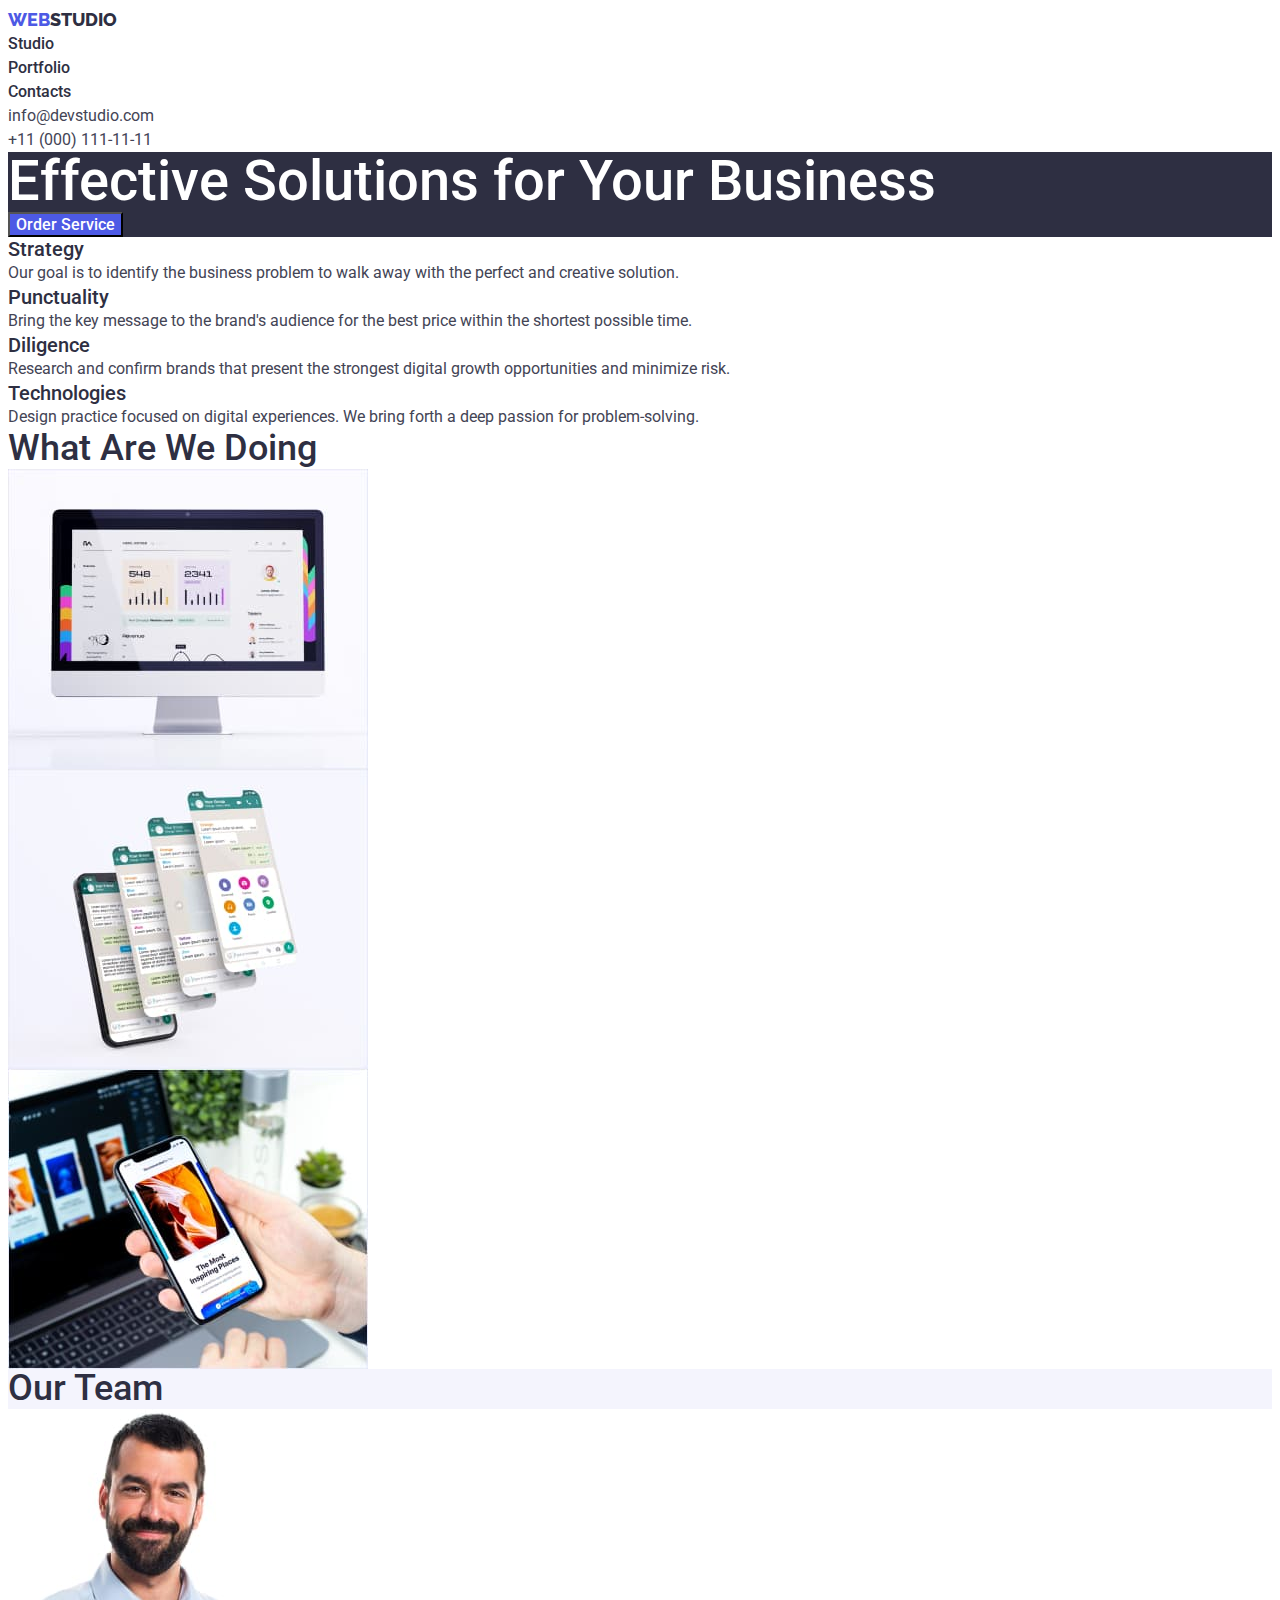
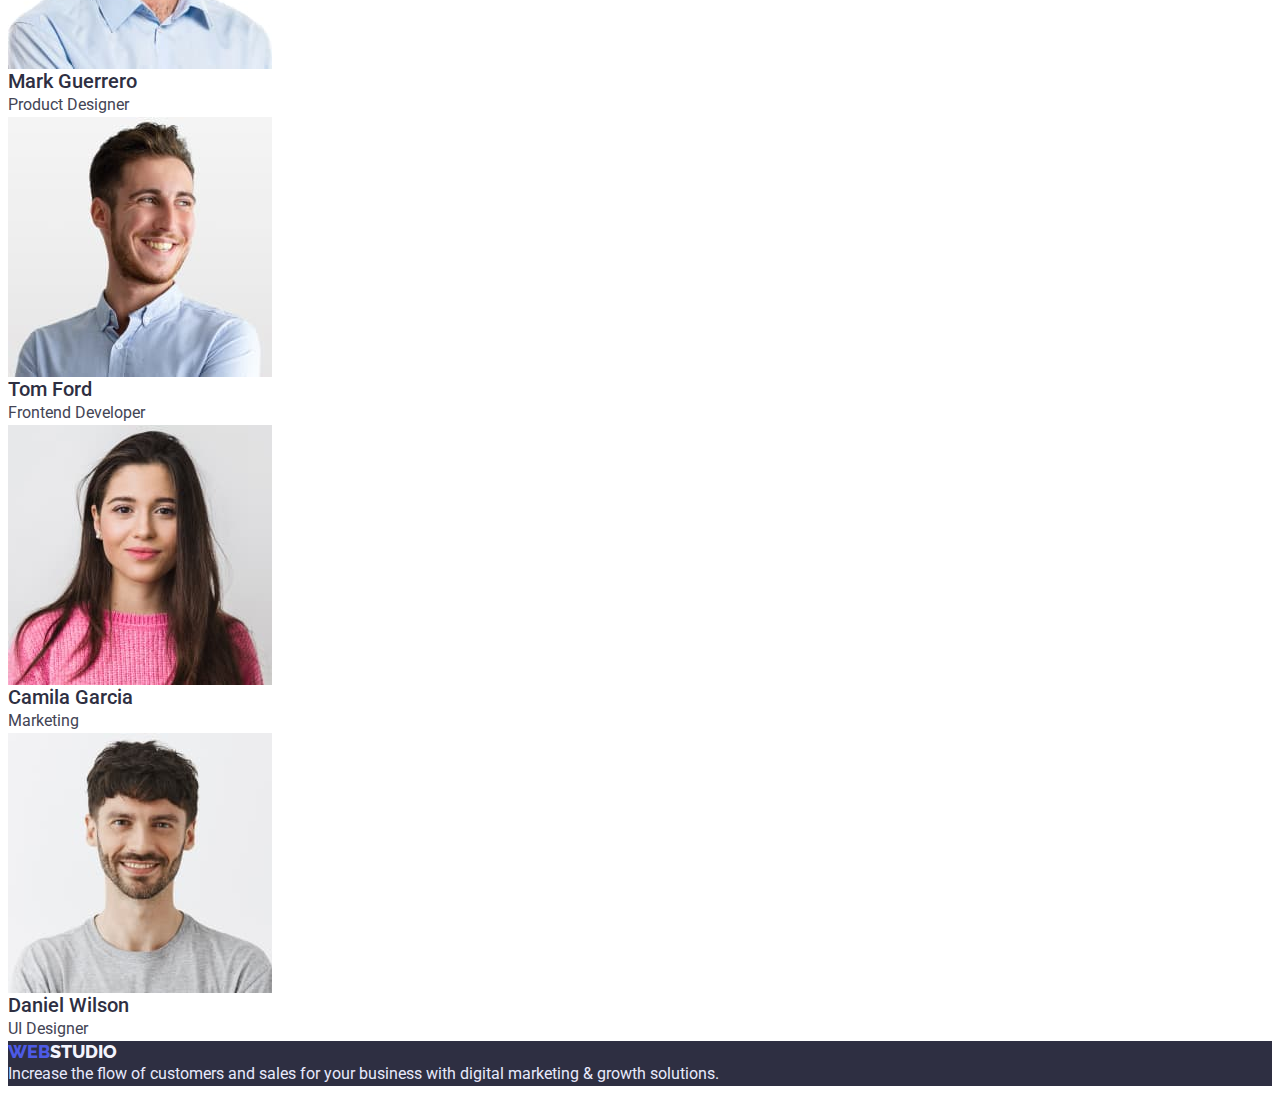
==== index.html @ faf197ce "create" ====
<!DOCTYPE html>
<html lang="en">
	<head>
		<meta charset="UTF-8" />
		<meta http-equiv="X-UA-Compatible" content="IE=edge" />
		<meta name="viewport" content="width=device-width, initial-scale=1.0" />
		<title>Webstudio</title>
		<link rel="preconnect" href="https://fonts.googleapis.com" />
		<link rel="preconnect" href="https://fonts.gstatic.com" crossorigin />
		<link
			href="https://fonts.googleapis.com/css2?family=Raleway:wght@800&family=Roboto:wght@400;500;700&display=swap"
			rel="stylesheet"
		/>
		<link rel="stylesheet" href="./css/styles.css" />
	</head>
	<body>
		<header>
			<nav class="logo">
				<!-- logo -->
				<a href="./index.html" class="logo-header">Web<span class="studio-header">Studio</span></a>
				<!-- navigation -->
				<ul>
					<li><a href="./index.html" class="menu">Studio</a></li>
					<li><a href="./portfolio.html" class="menu">Portfolio</a></li>
					<li><a href="#" class="menu">Contacts</a></li>
				</ul>
			</nav>
			<!-- contacts -->
			<ul>
				<li>
					<a href="mailto:info@devstudio.com" class="contacts">info@devstudio.com</a>
				</li>
				<li>
					<a href="tel:+110001111111" class="contacts">+11 (000) 111-11-11</a>
				</li>
			</ul>
		</header>
		<main>
			<!-- header -->
			<section class="header">
				<h1 class="header-tittle">Effective Solutions for Your Business</h1>
				<button type="button" class="header-button">Order Service</button>
			</section>
			<!-- features -->
			<section class="features">
				<ul>
					<li>
						<h3 class="features-title">Strategy</h3>
						<p class="features-text">
							Our goal is to identify the business problem to walk away with the perfect and creative solution.
						</p>
					</li>
					<li>
						<h3 class="features-title">Punctuality</h3>
						<p class="features-text">
							Bring the key message to the brand's audience for the best price within the shortest possible time.
						</p>
					</li>
					<li>
						<h3 class="features-title">Diligence</h3>
						<p class="features-text">
							Research and confirm brands that present the strongest digital growth opportunities and minimize risk.
						</p>
					</li>
					<li>
						<h3 class="features-title">Technologies</h3>
						<p class="features-text">
							Design practice focused on digital experiences. We bring forth a deep passion for problem-solving.
						</p>
					</li>
				</ul>
				<!-- What are we doing -->
				<h2 class="second-title">What are we doing</h2>
				<ul>
					<li><img src="./images/rectangle1.jpg" width="360" alt="foto1" /></li>
					<li><img src="./images/rectangle2.jpg" width="360" alt="foto2" /></li>
					<li><img src="./images/rectangle3.jpg" width="360" alt="foto3" /></li>
				</ul>
			</section>
			<!-- Our team -->
			<section class="team">
				<h2 class="team-title">Our Team</h2>
				<ul>
					<li class="team-card-link">
						<img src="./images/team1.jpg" width="264" alt="team1" />
						<h3 class="team-card-title">Mark Guerrero</h3>
						<p class="team-specialization">Product Designer</p>
					</li>
					<li class="team-card-link">
						<img src="./images/team2.jpg" width="264" alt="team2" />
						<h3 class="team-card-title">Tom Ford</h3>
						<p class="team-specialization">Frontend Developer</p>
					</li>
					<li class="team-card-link">
						<img src="./images/team3.jpg" width="264" alt="team3" />
						<h3 class="team-card-title">Camila Garcia</h3>
						<p class="team-specialization">Marketing</p>
					</li>
					<li class="team-card-link">
						<img src="./images/team4.jpg" width="264" alt="team4" />
						<h3 class="team-card-title">Daniel Wilson</h3>
						<p class="team-specialization">UI Designer</p>
					</li>
				</ul>
			</section>
		</main>
		<!-- footer -->
		<footer class="footer">
			<a href="./index.html" class="logo-footer">Web<span class="studio-footer">Studio</span></a>
			<p class="footer-text">
				Increase the flow of customers and sales for your business with digital marketing & growth solutions.
			</p>
		</footer>
	</body>
</html>
---- css/styles.css ----
:root {
    --light-color: #F4F4FD;
    --dark-color: #2E2F42; 
    --primary-brand-color: #4D5AE5;
    --text-color: #434455;
    --accent-color: #E7E9FC;
    --light-text: #FFFFFF;
}

body {
    font-family: 'Roboto', sans-serif;
    color: var(--text-color);
}

a {
    text-decoration: none;
    color: inherit;
}

p,
h1,
h2,
h3,
h4,
h5,
h6 {
    margin: 0;
}

button {
    cursor: pointer;
}

ul,
ol {
    list-style: none;
    margin: 0;
    padding: 0;
}

img {
    display: block;
    max-width: 100%;
    height: auto;
}

/* WEB - header*/
.logo-header {
    color: var(--primary-brand-color);
}
 
/* STUDIO - header */
.studio-header {
    color: var(--dark-color);
}

 /* logo - header */
 .logo-header, 
 .studio-header {
    font-family: 'Raleway';
    font-weight: 800;
    font-size: 18px;
    line-height: 1.33;
    text-transform: uppercase;
 }

/* navigation */
.menu {
    color: var(--dark-color);
    font-weight: 500;
    line-height: 1.5;
}

.menu:hover,
.menu:focus {
    color: var(--text-color);
}

.menu:active { 
    color: var(--primary-brand-color);
}

.contacts {
    color: var(--text-color);
    line-height: 1.5;
}

.contacts:hover, 
.contacts:focus {
    color: var(--primary-brand-color);
}

/* header */
.header {
    background-color: var(--dark-color);
}

.header-tittle {
    color: var(--light-text);
    font-weight: 500;
    font-size: 56px;
    line-height: 1.07;
}

.header-button {
    font-family: 'Roboto', sans-serif;
    font-size: 16px;
    color: var(--light-text);
    background-color:var(--primary-brand-color);
    font-weight: 500;
    line-height: 1.19;    
}

.header-button:hover,
.header-button:focus,
.header-button:active {
    background-color: #404BBF;
}

/* features */
.features-title,
.team-card-title,
.card-title {
    color: var(--dark-color);
    font-weight: 500;
    font-size: 20px;
    line-height: 1.2;
}

.features-text,
.team-specialization {
    line-height: 1.5;
}

/* What are we doing */
.second-title,
.team-title {
    color: var(--dark-color);
    font-weight: 500;
    font-size: 36px;
    line-height: 1.11;
    text-transform: capitalize;
}

/* team */
.team {
    background-color: var(--light-color);
}

.team-card-link {
    background-color: var(--light-text);
}

 /* footer */
.footer {
    background-color: var(--dark-color);
}

.logo-footer {
    color: var(--primary-brand-color);
}

.studio-footer {
    color: var(--light-color);
}

.logo-footer, .studio-footer {
    font-family: 'Raleway';
    font-weight: 800;
    font-size: 18px;
    line-height: 1.17;
    text-transform: uppercase;
}

.footer-text {
    color: var(--accent-color);
    line-height: 1.5;    
}

/* PORTFOLIO */
/* header */
/* filters */
.visually-hidden {
    position: absolute;
    white-space: nowrap;
    width: 1px;
    height: 1px;
    overflow: hidden;
    border: 0;
    padding: 0;
    clip: rect(0 0 0 0);
    clip-path: inset(50%);
    margin: -1px;
}

.filters-btn {
    font-family: 'Roboto', sans-serif;
    font-size: 16px;
    color: var(--primary-brand-color);
    background-color: var(--light-color);
    font-weight: 500;
    line-height: 1.5;
}

.filters-btn:hover,
.filters-btn:focus {
    color: var(--light-text);
    background-color: var(--primary-brand-color);
}

.card-app {
    color: var(--text-color);
    line-height: 1.5;
}
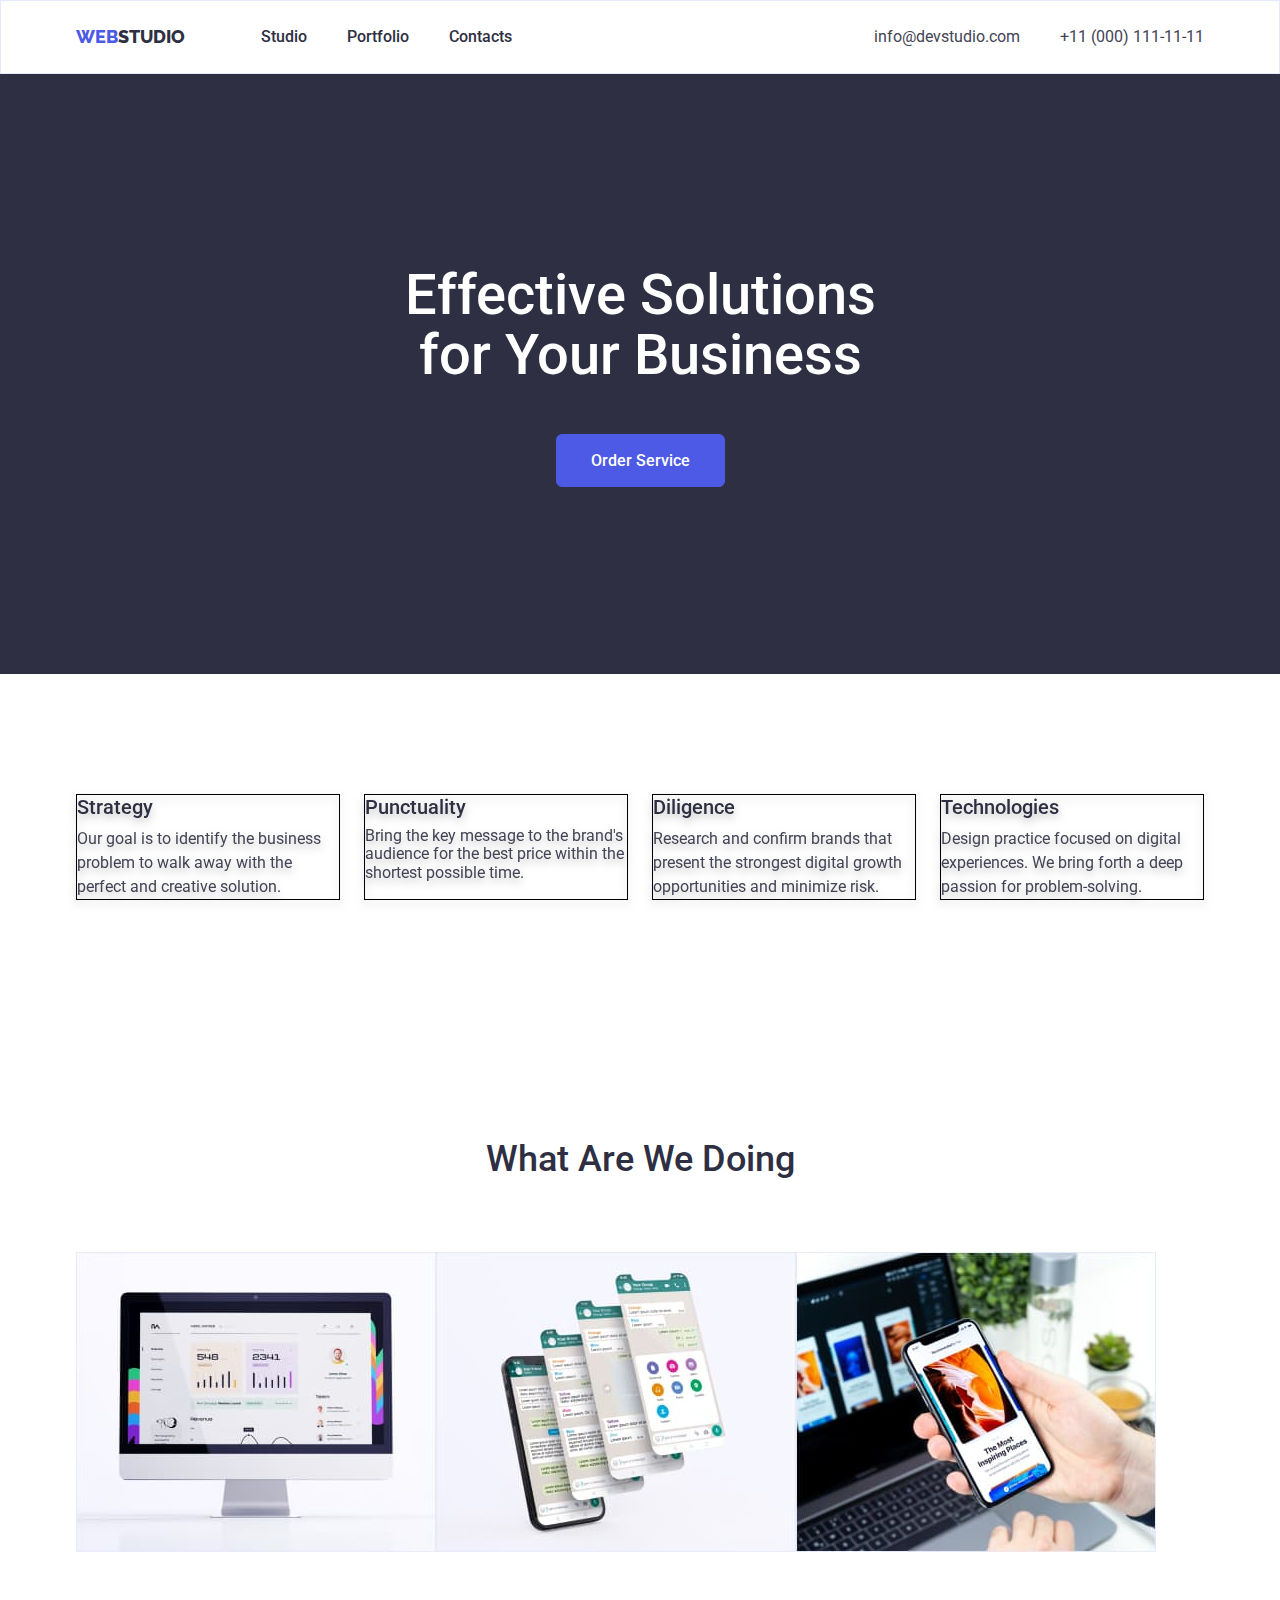
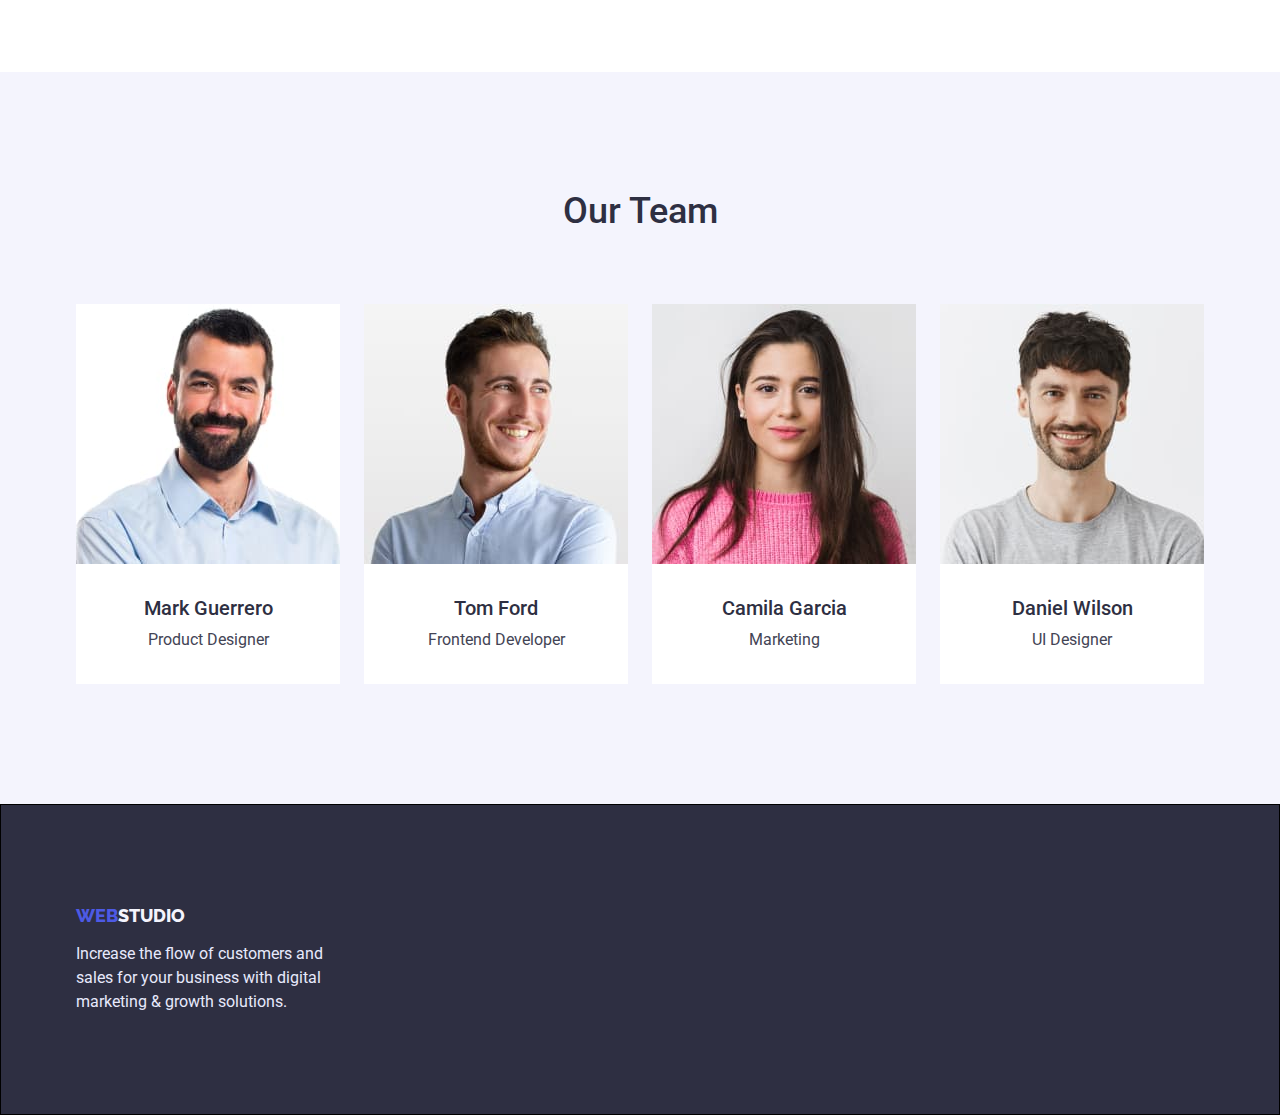
==== commit 64f65dcc: "css" ====
--- a/index.html
+++ b/index.html
@@ -11,105 +11,138 @@
 			href="https://fonts.googleapis.com/css2?family=Raleway:wght@800&family=Roboto:wght@400;500;700&display=swap"
 			rel="stylesheet"
 		/>
+		<link
+			rel="stylesheet"
+			href="https://cdnjs.cloudflare.com/ajax/libs/modern-normalize/1.1.0/modern-normalize.min.css"
+		/>
 		<link rel="stylesheet" href="./css/styles.css" />
 	</head>
 	<body>
-		<header>
-			<nav class="logo">
-				<!-- logo -->
-				<a href="./index.html" class="logo-header">Web<span class="studio-header">Studio</span></a>
-				<!-- navigation -->
-				<ul>
-					<li><a href="./index.html" class="menu">Studio</a></li>
-					<li><a href="./portfolio.html" class="menu">Portfolio</a></li>
-					<li><a href="#" class="menu">Contacts</a></li>
+		<header class="border">
+			<div class="container">
+				<nav class="nav-panel">
+					<!-- logo -->
+					<a href="./index.html" class="logo-header">Web<span class="studio-header">Studio</span></a>
+					<!-- navigation -->
+					<ul class="menu-nav">
+						<li class="menu-item"><a href="./index.html" class="menu">Studio</a></li>
+
+						<li class="menu-item"><a href="./portfolio.html" class="menu">Portfolio</a></li>
+
+						<li class="menu-item"><a href="#" class="menu">Contacts</a></li>
+					</ul>
+				</nav>
+				<!-- contacts -->
+				<ul class="contact-nav">
+					<li>
+						<a href="mailto:info@devstudio.com" class="contacts">info@devstudio.com</a>
+					</li>
+
+					<li>
+						<a href="tel:+110001111111" class="contacts">+11 (000) 111-11-11</a>
+					</li>
 				</ul>
-			</nav>
-			<!-- contacts -->
-			<ul>
-				<li>
-					<a href="mailto:info@devstudio.com" class="contacts">info@devstudio.com</a>
-				</li>
-				<li>
-					<a href="tel:+110001111111" class="contacts">+11 (000) 111-11-11</a>
-				</li>
-			</ul>
+			</div>
 		</header>
 		<main>
 			<!-- header -->
 			<section class="header">
-				<h1 class="header-tittle">Effective Solutions for Your Business</h1>
-				<button type="button" class="header-button">Order Service</button>
+				<div class="container">
+					<h1 class="header-tittle">Effective Solutions for Your Business</h1>
+					<button type="button" class="header-button">Order Service</button>
+				</div>
 			</section>
 			<!-- features -->
 			<section class="features">
-				<ul>
-					<li>
-						<h3 class="features-title">Strategy</h3>
-						<p class="features-text">
-							Our goal is to identify the business problem to walk away with the perfect and creative solution.
-						</p>
-					</li>
-					<li>
-						<h3 class="features-title">Punctuality</h3>
-						<p class="features-text">
-							Bring the key message to the brand's audience for the best price within the shortest possible time.
-						</p>
-					</li>
-					<li>
-						<h3 class="features-title">Diligence</h3>
-						<p class="features-text">
-							Research and confirm brands that present the strongest digital growth opportunities and minimize risk.
-						</p>
-					</li>
-					<li>
-						<h3 class="features-title">Technologies</h3>
-						<p class="features-text">
-							Design practice focused on digital experiences. We bring forth a deep passion for problem-solving.
-						</p>
-					</li>
-				</ul>
+				<div class="container">
+					<ul class="feature-list">
+						<li class="features-list-item">
+							<h3 class="features-title">Strategy</h3>
+							<p class="features-text"
+								>Our goal is to identify the business problem to walk away with the perfect and creative solution.</p
+							>
+						</li>
+
+						<li class="features-list-item">
+							<h3 class="features-title">Punctuality</h3>
+							<p class="features-text"></p>Bring the key message to the brand's audience for the best price within the shortest possible time.</p>
+						</li>
+						<li class="features-list-item">
+							<h3 class="features-title">Diligence</h3>
+							<p class="features-text"
+								>Research and confirm brands that present the strongest digital growth opportunities and minimize
+								risk.</p
+							>
+						</li>
+
+						<li class="features-list-item">
+							<h3 class="features-title">Technologies</h3>
+							<p class="features-text"
+								>Design practice focused on digital experiences. We bring forth a deep passion for problem-solving.</p
+							>
+						</li>
+					</ul>
+				</div>
 				<!-- What are we doing -->
-				<h2 class="second-title">What are we doing</h2>
-				<ul>
-					<li><img src="./images/rectangle1.jpg" width="360" alt="foto1" /></li>
-					<li><img src="./images/rectangle2.jpg" width="360" alt="foto2" /></li>
-					<li><img src="./images/rectangle3.jpg" width="360" alt="foto3" /></li>
-				</ul>
+				<div class="container">
+					<h2 class="second-title">What are we doing</h2>
+					<ul class="image-list">
+						<li><img src="./images/rectangle1.jpg" width="360" alt="foto1" /></li>
+						
+						<li><img src="./images/rectangle2.jpg" width="360" alt="foto2" /></li>
+						
+						<li><img src="./images/rectangle3.jpg" width="360" alt="foto3" /></li>
+					</ul>
+				</div>
 			</section>
 			<!-- Our team -->
 			<section class="team">
-				<h2 class="team-title">Our Team</h2>
-				<ul>
-					<li class="team-card-link">
-						<img src="./images/team1.jpg" width="264" alt="team1" />
-						<h3 class="team-card-title">Mark Guerrero</h3>
-						<p class="team-specialization">Product Designer</p>
-					</li>
-					<li class="team-card-link">
-						<img src="./images/team2.jpg" width="264" alt="team2" />
-						<h3 class="team-card-title">Tom Ford</h3>
-						<p class="team-specialization">Frontend Developer</p>
-					</li>
-					<li class="team-card-link">
-						<img src="./images/team3.jpg" width="264" alt="team3" />
-						<h3 class="team-card-title">Camila Garcia</h3>
-						<p class="team-specialization">Marketing</p>
-					</li>
-					<li class="team-card-link">
-						<img src="./images/team4.jpg" width="264" alt="team4" />
-						<h3 class="team-card-title">Daniel Wilson</h3>
-						<p class="team-specialization">UI Designer</p>
-					</li>
-				</ul>
+				<div class="container">
+					<h2 class="team-title">Our Team</h2>
+					<ul class="team-card-list">
+						<li class="team-card-link">
+							<img src="./images/team1.jpg" width="264" alt="team1" />
+							<div class="card-content">
+								<h3 class="team-card-title">Mark Guerrero</h3>
+								<p class="team-specialization">Product Designer</p>
+							</div>
+						</li>
+						
+						<li class="team-card-link">
+							<img src="./images/team2.jpg" width="264" alt="team2" />
+							<div class="card-content">
+								<h3 class="team-card-title">Tom Ford</h3>
+								<p class="team-specialization">Frontend Developer</p>
+							</div>
+						</li>
+						
+						<li class="team-card-link">
+							<img src="./images/team3.jpg" width="264" alt="team3" />
+							<div class="card-content">
+								<h3 class="team-card-title">Camila Garcia</h3>
+								<p class="team-specialization">Marketing</p>
+							</div>
+						</li>
+						
+						<li class="team-card-link">
+							<img src="./images/team4.jpg" width="264" alt="team4" />
+							<div class="card-content">
+								<h3 class="team-card-title">Daniel Wilson</h3>
+								<p class="team-specialization">UI Designer</p>
+							</div>
+						</li>
+					</ul>
+				</div>
 			</section>
 		</main>
 		<!-- footer -->
 		<footer class="footer">
-			<a href="./index.html" class="logo-footer">Web<span class="studio-footer">Studio</span></a>
-			<p class="footer-text">
-				Increase the flow of customers and sales for your business with digital marketing & growth solutions.
-			</p>
+			<div class="container">
+				<a href="./index.html" class="logo-footer">Web<span class="studio-footer">Studio</span></a>
+				<p class="footer-text">
+					Increase the flow of customers and sales for your business with digital marketing & growth solutions.
+				</p>
+			</div>
 		</footer>
 	</body>
 </html>
--- a/css/styles.css
+++ b/css/styles.css
@@ -5,16 +5,18 @@
     --text-color: #434455;
     --accent-color: #E7E9FC;
     --light-text: #FFFFFF;
+    --gap-nav: 40px;
+    --gap-list: 24px;
 }
 
 body {
+    color: var(--text-color);
     font-family: 'Roboto', sans-serif;
-    color: var(--text-color);
-}
+ }
 
 a {
+    color: inherit;
     text-decoration: none;
-    color: inherit;
 }
 
 p,
@@ -44,8 +46,39 @@
     height: auto;
 }
 
+/* navі */
+.border {
+    border: 1px solid var(--accent-color);
+    justify-content: center;
+
+}
+.container {
+    margin-right: auto;
+    margin-left: auto;
+    padding-right: 15px;
+    padding-left: 15px;
+    width: 1158px;
+}
+
 /* WEB - header*/
+header .container {
+    display: flex;
+    justify-content: space-between;
+    padding-top: 24px;
+    padding-bottom: 24px;
+    flex-wrap: wrap;
+}
+
+.nav-panel {
+    display: flex;
+}
+
 .logo-header {
+    display: flex; 
+    align-items: flex-start;
+    padding: 0px;
+    margin-right: 76px;
+    
     color: var(--primary-brand-color);
 }
  
@@ -65,8 +98,23 @@
  }
 
 /* navigation */
+.menu-nav {
+    display: flex;
+    width: 261px;
+}
+
+.menu-item {
+    margin-right: 40px;
+    padding: 0px;
+}
+
 .menu {
+    display: flex;
+    align-items: flex-start;
+    gap: var(--gap-nav);
+    
     color: var(--dark-color);
+
     font-weight: 500;
     line-height: 1.5;
 }
@@ -79,9 +127,15 @@
 .menu:active { 
     color: var(--primary-brand-color);
 }
+/* contacts */
+.contact-nav {
+    display: flex;
+    gap: var(--gap-nav);
+}
 
 .contacts {
     color: var(--text-color);
+
     line-height: 1.5;
 }
 
@@ -92,23 +146,41 @@
 
 /* header */
 .header {
+    padding: 192px 0;
+    height: 600px;
+
     background-color: var(--dark-color);
-}
-
-.header-tittle {
+
+    text-align: center;    
+}
+
+.header-tittle { 
+    margin: 0 auto;
+    padding-bottom: 48px;
+    max-width: 494px;  
+
     color: var(--light-text);
+
     font-weight: 500;
     font-size: 56px;
-    line-height: 1.07;
+    line-height: 1.07;    
 }
 
 .header-button {
+    display: inline-block;
+    border: 1px solid transparent;
+    border-color: var(--primary-brand-color);
+    border-radius: 6px;
+    padding: 16px 32px;
+    min-width: 169px;
+
+    background-color: var(--primary-brand-color);
+    color: var(--light-text);
+
     font-family: 'Roboto', sans-serif;
-    font-size: 16px;
-    color: var(--light-text);
-    background-color:var(--primary-brand-color);
-    font-weight: 500;
-    line-height: 1.19;    
+    font-size: 16px;  
+    font-weight: 500;
+    line-height: 1.19;   
 }
 
 .header-button:hover,
@@ -118,10 +190,25 @@
 }
 
 /* features */
+.feature-list{
+    display: flex;
+    gap: var(--gap-list);
+    padding-top: 120px;
+    padding-bottom: 120px;
+}
+
+.features-list-item {
+    flex-basis: calc((100% - 3*var(--gap-list))/4);
+    border: 1px solid #000000;
+    filter: drop-shadow(0px 4px 4px rgba(0, 0, 0, 0.25));
+}
+
 .features-title,
-.team-card-title,
-.card-title {
+.team-card-title {
+    padding-bottom: 8px;
+
     color: var(--dark-color);
+
     font-weight: 500;
     font-size: 20px;
     line-height: 1.2;
@@ -135,25 +222,57 @@
 /* What are we doing */
 .second-title,
 .team-title {
+    padding-top: 120px;
+    padding-bottom: 72px;
+
     color: var(--dark-color);
+    
     font-weight: 500;
     font-size: 36px;
     line-height: 1.11;
     text-transform: capitalize;
-}
-
-/* team */
+    text-align: center;
+}
+
+.image-list {
+    display: flex;
+    padding-bottom: 120px;
+}
+
+/* /Our team */
 .team {
     background-color: var(--light-color);
 }
 
+.team-card-list {
+    display: flex;
+    gap: var(--gap-list);
+    padding-bottom: 120px;
+}
+
 .team-card-link {
     background-color: var(--light-text);
+
+    flex-basis: calc((100% - 3*var(--gap-list))/4);
+}
+
+.card-content {
+    padding-top: 32px;
+    padding-bottom: 32px;
+
+    text-align: center;
 }
 
  /* footer */
 .footer {
     background-color: var(--dark-color);
+    
+    border: 1px solid #000000;
+}
+
+footer .container {
+    padding-top: 100px; 
+    padding-bottom: 100px;
 }
 
 .logo-footer {
@@ -173,7 +292,12 @@
 }
 
 .footer-text {
+    margin: 0;
+    padding-top: 16px;
+    width: 264px;
+
     color: var(--accent-color);
+
     line-height: 1.5;    
 }
 
@@ -193,21 +317,57 @@
     margin: -1px;
 }
 
-.filters-btn {
+.buttton-list {
+    display: flex;
+    justify-content: center;
+    gap: var(--gap-list);
+
+    padding-top: 96px;
+    padding-bottom: 72px;
+}
+
+.filters-button {
+    display: inline-block;
+    border: 1px solid var(--accent-color);
+    border-radius: 4px;
+    padding: 12px 24px;
+    
+    color: var(--primary-brand-color);
+    background-color: var(--light-color);
+
     font-family: 'Roboto', sans-serif;
     font-size: 16px;
-    color: var(--primary-brand-color);
-    background-color: var(--light-color);
-    font-weight: 500;
-    line-height: 1.5;
-}
-
-.filters-btn:hover,
-.filters-btn:focus {
+    font-weight: 500;
+    line-height: 1.5;
+    text-align: center;
+}
+
+.filters-button:hover,
+.filters-button:focus {
     color: var(--light-text);
     background-color: var(--primary-brand-color);
 }
 
+.card-list {
+    display: flex;
+    flex-wrap: wrap;
+    margin: 0;
+    padding: 0;
+
+    margin-left: -24px;
+    margin-bottom: calc(120px - 48px);
+}
+
+.card-list > .card-img {
+    flex-basis: calc((100% / 3) - 24px);
+    margin-left: 24px;
+    margin-bottom: 48px;
+    
+    /* border: 1px solid var(--accent-color); */
+    /* box-shadow: 0px 1px 6px rgba(46, 47, 66, 0.08); */
+    width: 360px; 
+}
+
 .card-app {
     color: var(--text-color);
     line-height: 1.5;
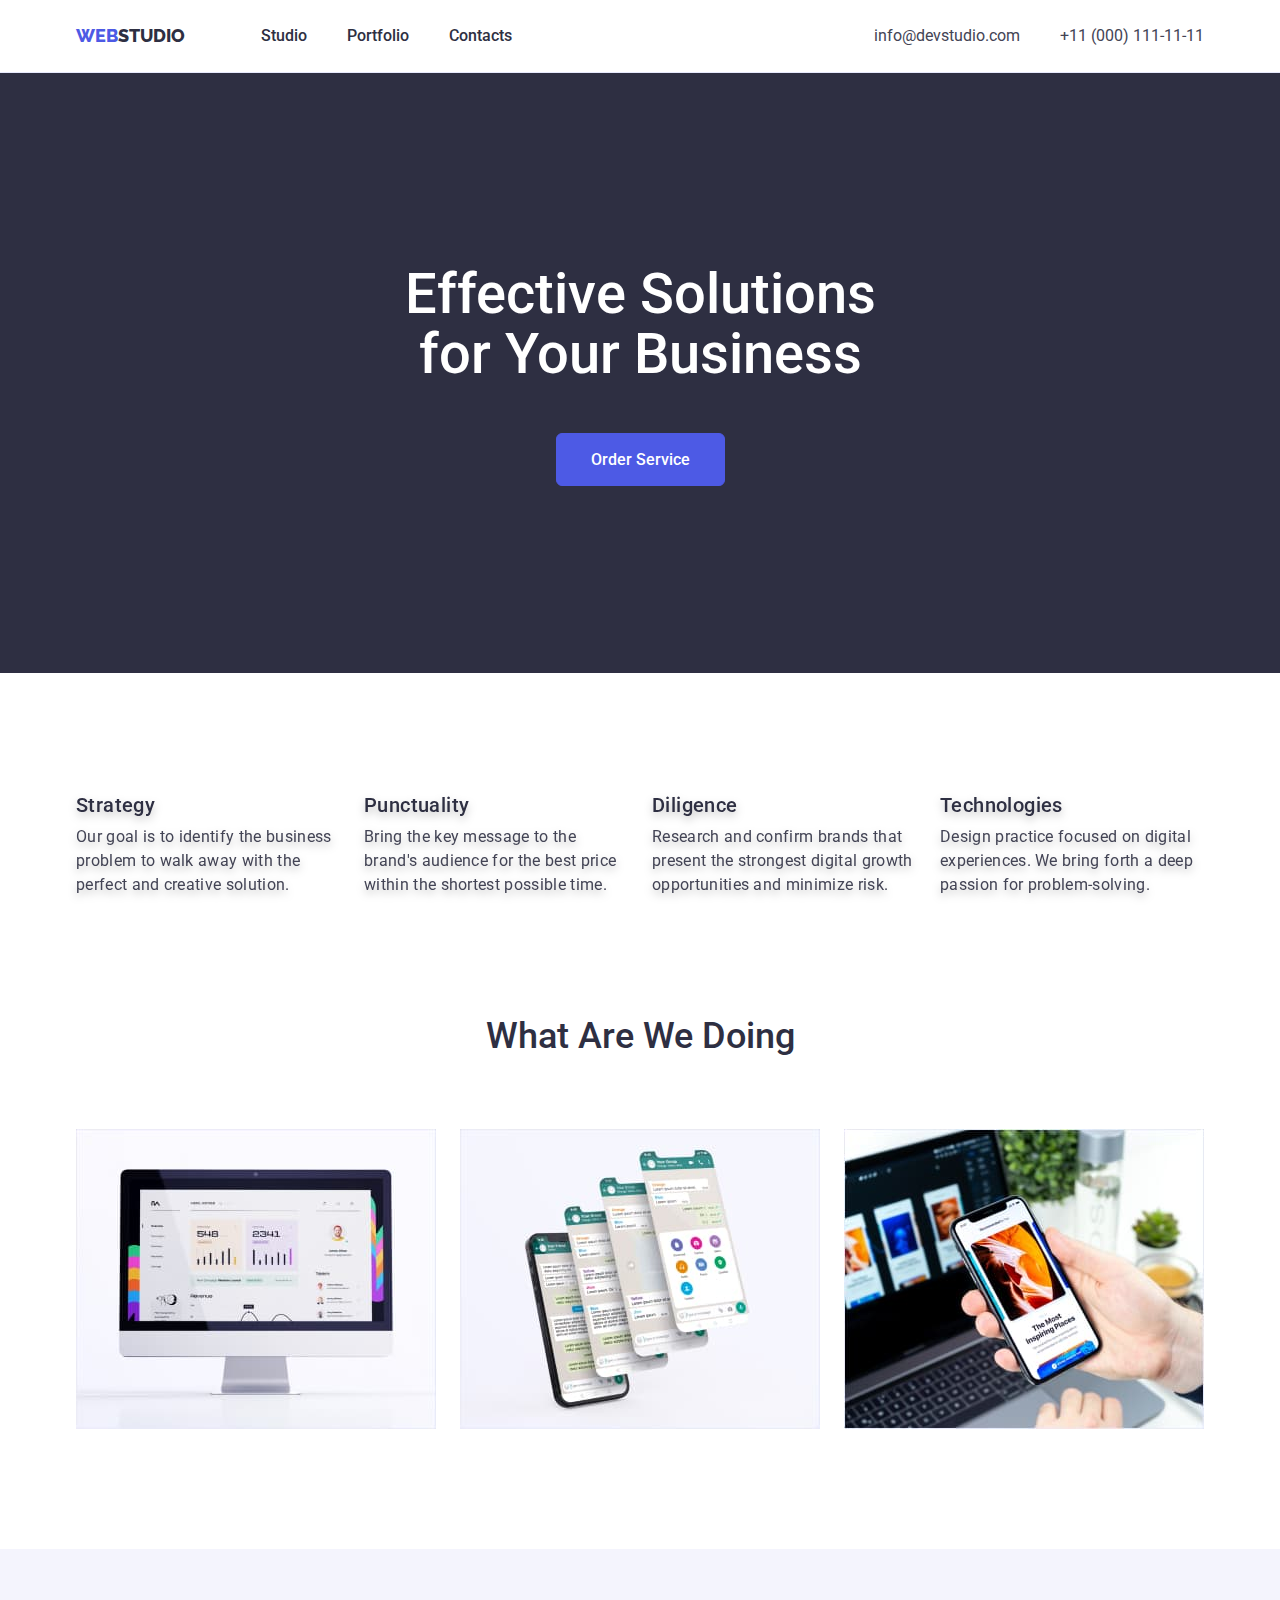
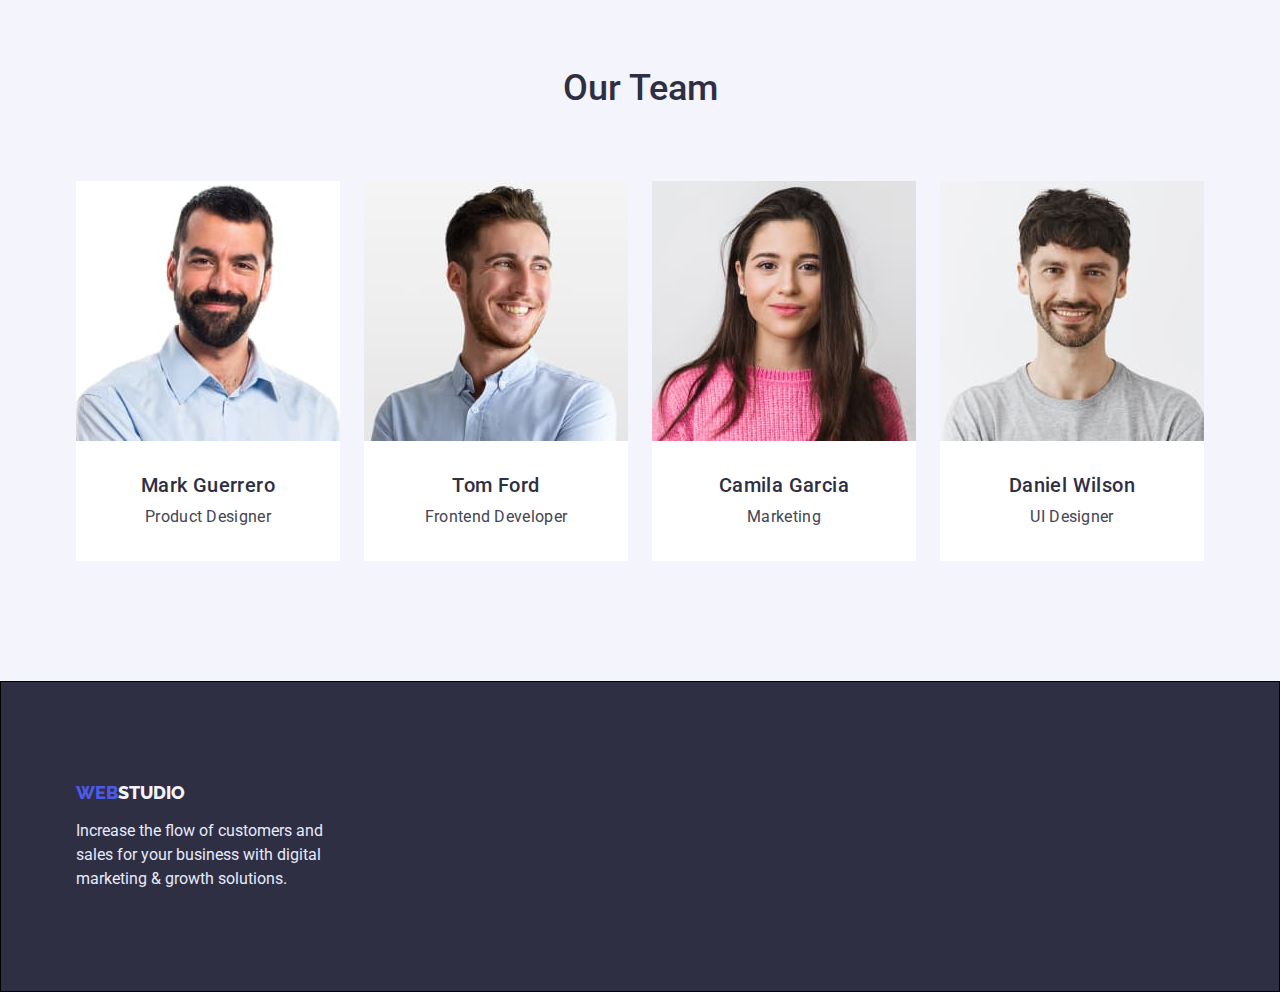
==== commit c6e5bfad: "check" ====
--- a/index.html
+++ b/index.html
@@ -65,7 +65,9 @@
 
 						<li class="features-list-item">
 							<h3 class="features-title">Punctuality</h3>
-							<p class="features-text"></p>Bring the key message to the brand's audience for the best price within the shortest possible time.</p>
+							<p class="features-text"
+								>Bring the key message to the brand's audience for the best price within the shortest possible time.</p
+							>
 						</li>
 						<li class="features-list-item">
 							<h3 class="features-title">Diligence</h3>
@@ -83,15 +85,17 @@
 						</li>
 					</ul>
 				</div>
-				<!-- What are we doing -->
+			</section>
+			<!-- What are we doing -->
+			<section class="direction">
 				<div class="container">
 					<h2 class="second-title">What are we doing</h2>
 					<ul class="image-list">
-						<li><img src="./images/rectangle1.jpg" width="360" alt="foto1" /></li>
-						
-						<li><img src="./images/rectangle2.jpg" width="360" alt="foto2" /></li>
-						
-						<li><img src="./images/rectangle3.jpg" width="360" alt="foto3" /></li>
+						<li class="image-list-item"><img src="./images/rectangle1.jpg" width="360" alt="foto1" /></li>
+
+						<li class="image-list-item"><img src="./images/rectangle2.jpg" width="360" alt="foto2" /></li>
+
+						<li class="image-list-item"><img src="./images/rectangle3.jpg" width="360" alt="foto3" /></li>
 					</ul>
 				</div>
 			</section>
@@ -102,31 +106,31 @@
 					<ul class="team-card-list">
 						<li class="team-card-link">
 							<img src="./images/team1.jpg" width="264" alt="team1" />
-							<div class="card-content">
+							<div class="team-card-content">
 								<h3 class="team-card-title">Mark Guerrero</h3>
 								<p class="team-specialization">Product Designer</p>
 							</div>
 						</li>
-						
+
 						<li class="team-card-link">
 							<img src="./images/team2.jpg" width="264" alt="team2" />
-							<div class="card-content">
+							<div class="team-card-content">
 								<h3 class="team-card-title">Tom Ford</h3>
 								<p class="team-specialization">Frontend Developer</p>
 							</div>
 						</li>
-						
+
 						<li class="team-card-link">
 							<img src="./images/team3.jpg" width="264" alt="team3" />
-							<div class="card-content">
+							<div class="team-card-content">
 								<h3 class="team-card-title">Camila Garcia</h3>
 								<p class="team-specialization">Marketing</p>
 							</div>
 						</li>
-						
+
 						<li class="team-card-link">
 							<img src="./images/team4.jpg" width="264" alt="team4" />
-							<div class="card-content">
+							<div class="team-card-content">
 								<h3 class="team-card-title">Daniel Wilson</h3>
 								<p class="team-specialization">UI Designer</p>
 							</div>
@@ -139,9 +143,9 @@
 		<footer class="footer">
 			<div class="container">
 				<a href="./index.html" class="logo-footer">Web<span class="studio-footer">Studio</span></a>
-				<p class="footer-text">
-					Increase the flow of customers and sales for your business with digital marketing & growth solutions.
-				</p>
+				<p class="footer-text"
+					>Increase the flow of customers and sales for your business with digital marketing & growth solutions.</p
+				>
 			</div>
 		</footer>
 	</body>
--- a/css/styles.css
+++ b/css/styles.css
@@ -48,9 +48,10 @@
 
 /* navі */
 .border {
-    border: 1px solid var(--accent-color);
-    justify-content: center;
-
+    padding-top: 24px;
+    padding-bottom: 24px;
+    border-bottom: 1px solid var(--accent-color);
+    
 }
 .container {
     margin-right: auto;
@@ -64,8 +65,6 @@
 header .container {
     display: flex;
     justify-content: space-between;
-    padding-top: 24px;
-    padding-bottom: 24px;
     flex-wrap: wrap;
 }
 
@@ -108,6 +107,10 @@
     padding: 0px;
 }
 
+.menu-item:last-child {
+    margin-right: 0;
+}
+
 .menu {
     display: flex;
     align-items: flex-start;
@@ -155,8 +158,7 @@
 }
 
 .header-tittle { 
-    margin: 0 auto;
-    padding-bottom: 48px;
+    margin: 0 auto 48px;
     max-width: 494px;  
 
     color: var(--light-text);
@@ -190,40 +192,48 @@
 }
 
 /* features */
-.feature-list{
-    display: flex;
-    gap: var(--gap-list);
+section {
     padding-top: 120px;
     padding-bottom: 120px;
+    }
+
+.features {
+    padding-bottom: 0;
+} 
+.feature-list{
+    display: flex;
+    gap: var(--gap-list);    
 }
 
 .features-list-item {
     flex-basis: calc((100% - 3*var(--gap-list))/4);
-    border: 1px solid #000000;
     filter: drop-shadow(0px 4px 4px rgba(0, 0, 0, 0.25));
 }
 
 .features-title,
-.team-card-title {
-    padding-bottom: 8px;
+.team-card-title,
+.card-title {
+    margin-bottom: 8px;
 
     color: var(--dark-color);
 
     font-weight: 500;
     font-size: 20px;
     line-height: 1.2;
+    letter-spacing: 0.02em;
 }
 
 .features-text,
 .team-specialization {
-    line-height: 1.5;
+    color: var(--text-color);
+    line-height: 1.5;
+    letter-spacing: 0.02em;
 }
 
 /* What are we doing */
 .second-title,
 .team-title {
-    padding-top: 120px;
-    padding-bottom: 72px;
+    margin-bottom: 72px;
 
     color: var(--dark-color);
     
@@ -236,7 +246,11 @@
 
 .image-list {
     display: flex;
-    padding-bottom: 120px;
+    gap: var(--gap-list);
+}
+
+.image-list-item {
+    flex-basis: calc((100% - 2*var(--gap-list))/3);
 }
 
 /* /Our team */
@@ -247,7 +261,6 @@
 .team-card-list {
     display: flex;
     gap: var(--gap-list);
-    padding-bottom: 120px;
 }
 
 .team-card-link {
@@ -256,7 +269,7 @@
     flex-basis: calc((100% - 3*var(--gap-list))/4);
 }
 
-.card-content {
+.team-card-content {
     padding-top: 32px;
     padding-bottom: 32px;
 
@@ -265,14 +278,12 @@
 
  /* footer */
 .footer {
+    padding-top: 100px;
+        padding-bottom: 100px;
+
     background-color: var(--dark-color);
     
     border: 1px solid #000000;
-}
-
-footer .container {
-    padding-top: 100px; 
-    padding-bottom: 100px;
 }
 
 .logo-footer {
@@ -293,7 +304,7 @@
 
 .footer-text {
     margin: 0;
-    padding-top: 16px;
+    margin-top: 16px;
     width: 264px;
 
     color: var(--accent-color);
@@ -304,6 +315,10 @@
 /* PORTFOLIO */
 /* header */
 /* filters */
+
+section .filters {
+    padding-bottom: 120px;
+}
 .visually-hidden {
     position: absolute;
     white-space: nowrap;
@@ -322,8 +337,7 @@
     justify-content: center;
     gap: var(--gap-list);
 
-    padding-top: 96px;
-    padding-bottom: 72px;
+    margin-bottom: 72px;
 }
 
 .filters-button {
@@ -354,12 +368,12 @@
     margin: 0;
     padding: 0;
 
-    margin-left: -24px;
-    margin-bottom: calc(120px - 48px);
+    margin-left: -24px;    
+    margin-bottom: -48px;
 }
 
 .card-list > .card-img {
-    flex-basis: calc((100% / 3) - 24px);
+    flex-basis: calc((100 % - 48px) / 3);
     margin-left: 24px;
     margin-bottom: 48px;
     
@@ -368,6 +382,12 @@
     width: 360px; 
 }
 
+.card-content {
+    padding: 32px 16px;
+    border: 1px solid var(--accent-color);
+    border-top: none;
+}
+
 .card-app {
     color: var(--text-color);
     line-height: 1.5;
